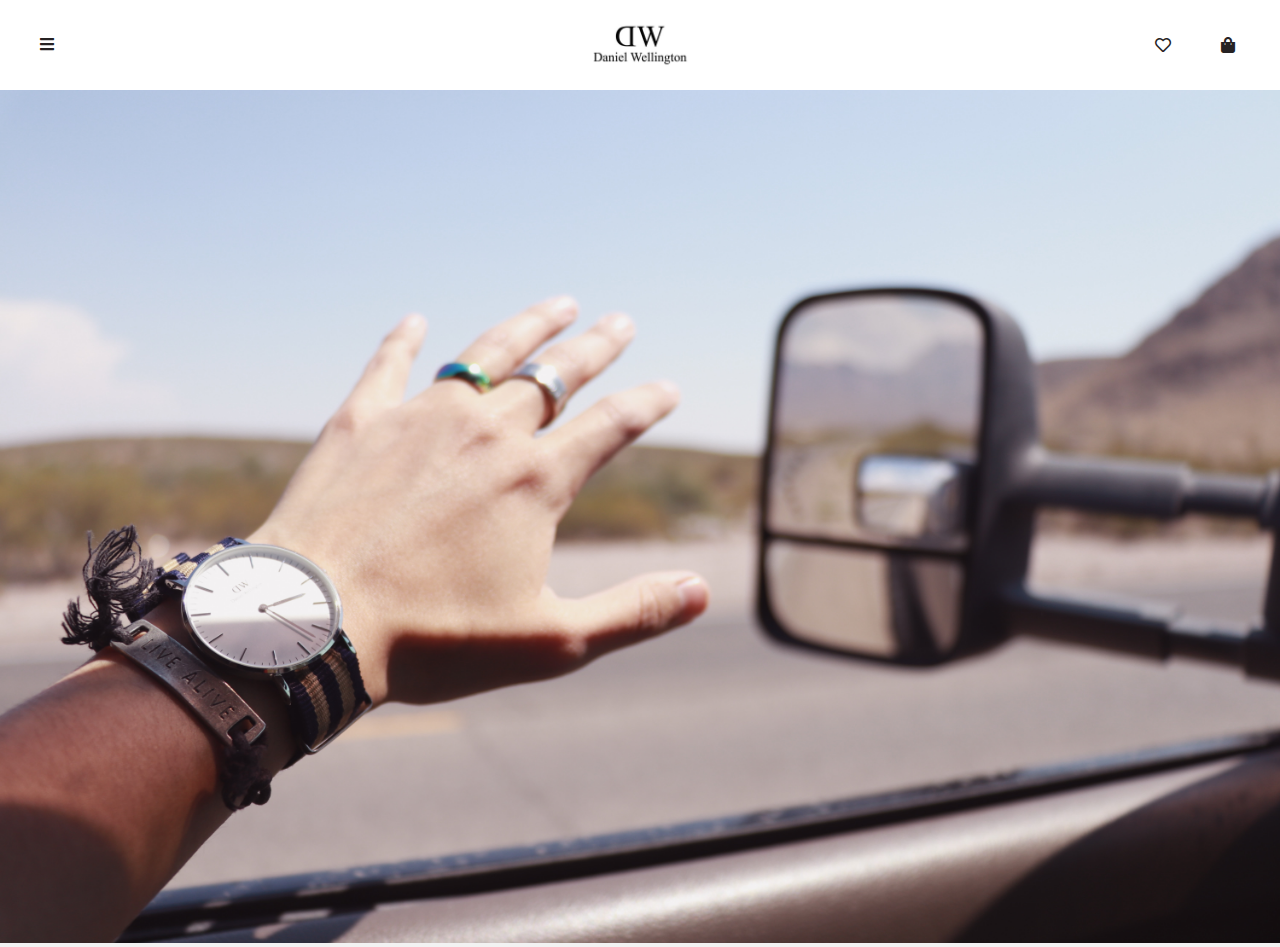
==== Diego/index.html @ c0110bb1 "diego" ====
<!DOCTYPE html>
<html lang="en">
<head>
    <meta charset="UTF-8">
    <meta name="viewport" content="width=device-width, initial-scale=1.0">
    <meta http-equiv="X-UA-Compatible" content="ie=edge">
    <title>Document</title>
    <link rel="stylesheet" href="../icons/css/solid.css">
    <link rel="stylesheet" href="../icons/css/fontawesome.css">
    <link rel="stylesheet" href="../icons/css/brands.css">
    <link rel="stylesheet" href="../icons/css/regular.css">
    <style>
        /*ESTILO GENERAL*/
        body, html{
            margin: 0;
            padding: 0;
            height: 100vh;
            background-color: #F2F2F2;

        }
        *{
            box-sizing: border-box;
        }
        /*ESTILO PARA LA CABECERA*/
        .cabecera{
            
            display: flex;
            justify-content: space-between;
            align-items: center;
            height: 10vh;
            width: 100%;
            background-color: #fff;
            -webkit-box-shadow: 0px 6px 22px -12px rgba(0,0,0,0.75);
            -moz-box-shadow: 0px 6px 22px -12px rgba(0,0,0,0.75);
            box-shadow: 0px 6px 22px -12px rgba(0,0,0,0.75);

        }
        .cabecera .logo img{
            height: 58px;
    
        }
        .botonesCabecera{
            width: 150px;
            display: flex;
            justify-content: space-around;
            color: #262223;
            padding-right: 20px;
        }
        .auxiliar{
            width: 150px;
            color: #262223;
            padding-left: 40px;
        }
        .fa-heart, .fa-shopping-bag, .fa-bars{
            transition: all .2s ease;
        }
        .fa-heart:hover, .fa-shopping-bag:hover, .fa-bars:hover {
            transform: scale(1.8);
            color: #A68A68;

        }
        .fondoIndex{
            width: 100%;
        }

    </style>
</head>
<body>

    
    <div class="contenedor">
        <div class="cabecera">
            <div class="auxiliar"><i class="fas fa-bars"></i></div>
            <div class="logo"><img src="../img/logo.png" alt="Daniel Wellington"></div>
            <div class="botonesCabecera"><i class="far fa-heart"></i><i class="fas fa-shopping-bag"></i></div>
        </div>
        <div class="cuerpo">
            <img class="fondoIndex" src="../img/fondoIndex.jpg" alt="">
        </div>
    </div>
    
</body>
</html>
---- icons/css/solid.css ----
/*!
 * Font Awesome Free 5.11.2 by @fontawesome - https://fontawesome.com
 * License - https://fontawesome.com/license/free (Icons: CC BY 4.0, Fonts: SIL OFL 1.1, Code: MIT License)
 */
@font-face {
  font-family: 'Font Awesome 5 Free';
  font-style: normal;
  font-weight: 900;
  font-display: auto;
  src: url("../webfonts/fa-solid-900.eot");
  src: url("../webfonts/fa-solid-900.eot?#iefix") format("embedded-opentype"), url("../webfonts/fa-solid-900.woff2") format("woff2"), url("../webfonts/fa-solid-900.woff") format("woff"), url("../webfonts/fa-solid-900.ttf") format("truetype"), url("../webfonts/fa-solid-900.svg#fontawesome") format("svg"); }

.fa,
.fas {
  font-family: 'Font Awesome 5 Free';
  font-weight: 900; }
---- icons/css/brands.css ----
/*!
 * Font Awesome Free 5.11.2 by @fontawesome - https://fontawesome.com
 * License - https://fontawesome.com/license/free (Icons: CC BY 4.0, Fonts: SIL OFL 1.1, Code: MIT License)
 */
@font-face {
  font-family: 'Font Awesome 5 Brands';
  font-style: normal;
  font-weight: normal;
  font-display: auto;
  src: url("../webfonts/fa-brands-400.eot");
  src: url("../webfonts/fa-brands-400.eot?#iefix") format("embedded-opentype"), url("../webfonts/fa-brands-400.woff2") format("woff2"), url("../webfonts/fa-brands-400.woff") format("woff"), url("../webfonts/fa-brands-400.ttf") format("truetype"), url("../webfonts/fa-brands-400.svg#fontawesome") format("svg"); }

.fab {
  font-family: 'Font Awesome 5 Brands'; }
---- icons/css/regular.css ----
/*!
 * Font Awesome Free 5.11.2 by @fontawesome - https://fontawesome.com
 * License - https://fontawesome.com/license/free (Icons: CC BY 4.0, Fonts: SIL OFL 1.1, Code: MIT License)
 */
@font-face {
  font-family: 'Font Awesome 5 Free';
  font-style: normal;
  font-weight: 400;
  font-display: auto;
  src: url("../webfonts/fa-regular-400.eot");
  src: url("../webfonts/fa-regular-400.eot?#iefix") format("embedded-opentype"), url("../webfonts/fa-regular-400.woff2") format("woff2"), url("../webfonts/fa-regular-400.woff") format("woff"), url("../webfonts/fa-regular-400.ttf") format("truetype"), url("../webfonts/fa-regular-400.svg#fontawesome") format("svg"); }

.far {
  font-family: 'Font Awesome 5 Free';
  font-weight: 400; }
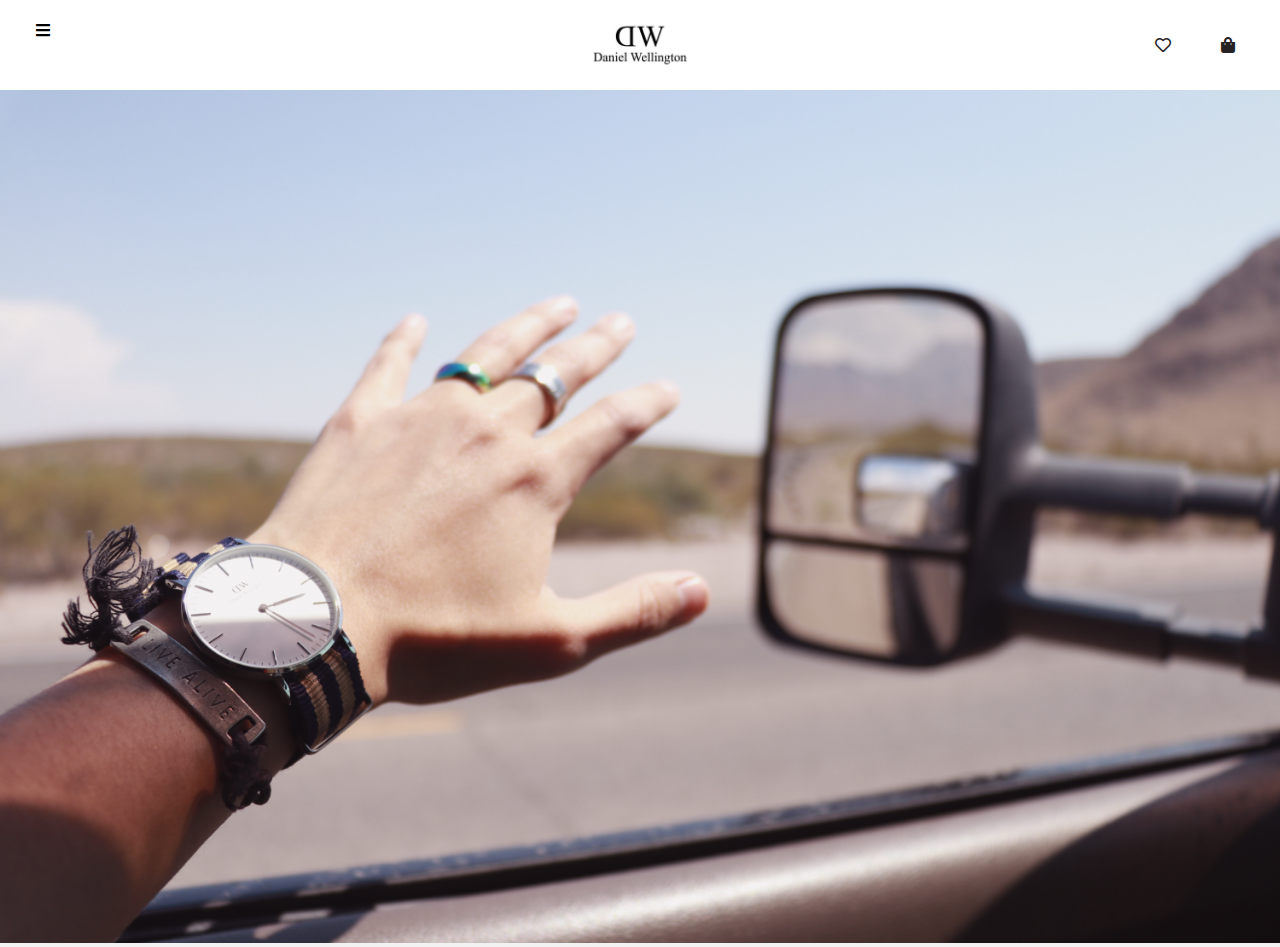
==== commit 092d0801: "diego" ====
--- a/Diego/index.html
+++ b/Diego/index.html
@@ -54,6 +54,11 @@
         .fa-heart, .fa-shopping-bag, .fa-bars{
             transition: all .2s ease;
         }
+        .fa-bars{
+            padding-left: 80px;
+            top: 40px;
+            
+        }
         .fa-heart:hover, .fa-shopping-bag:hover, .fa-bars:hover {
             transform: scale(1.8);
             color: #A68A68;
@@ -62,15 +67,47 @@
         .fondoIndex{
             width: 100%;
         }
+        /*ESTILO BARRA NAVEGADOR */
+        .sidenav .etiqueta{
+            position: absolute;
+            left: -120px;
+            transition: 0.3s;
+            width: 170px;
+            height: 100%;
+            text-decoration: none;
+            
 
+        }
+        .etiqueta{
+            position: absolute;
+            color: rgb(0, 0, 0);
+            opacity: 1;
+            background: linear-gradient(to right, rgb(0, 0, 0) 70%, rgb(0, 0, 0) 70%, rgba(255, 255, 255, 0) 70%, rgba(255, 255, 255, 0) 70%);
+            top: 22px;
+            
+            text-align: right;
+        }
+
+        .menu{
+            opacity: 0;
+            background-color: red;
+        }
+        
+        .sidenav .etiqueta:hover {
+            opacity:0.7;
+            left: 0;
+        }
     </style>
 </head>
 <body>
 
-    
+    <div id="panelNavegacion" class="sidenav">
+        <a class="etiqueta" href="#"><i class="fas fa-bars"></i></a>
+        <div class="menu"></div>
+      </div>
     <div class="contenedor">
         <div class="cabecera">
-            <div class="auxiliar"><i class="fas fa-bars"></i></div>
+            <div class="auxiliar"></div>
             <div class="logo"><img src="../img/logo.png" alt="Daniel Wellington"></div>
             <div class="botonesCabecera"><i class="far fa-heart"></i><i class="fas fa-shopping-bag"></i></div>
         </div>
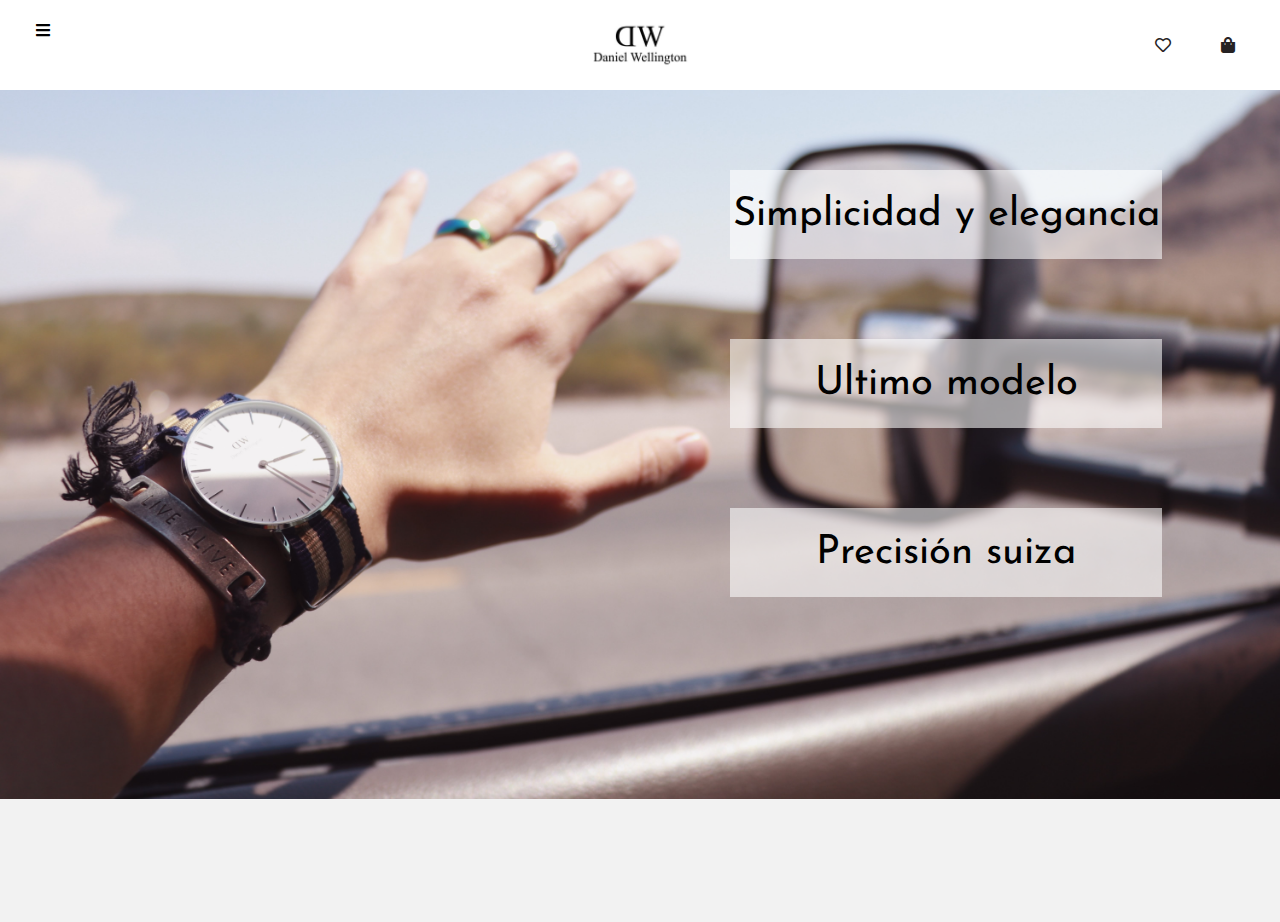
==== commit e1c825de: "diego" ====
--- a/Diego/index.html
+++ b/Diego/index.html
@@ -9,6 +9,7 @@
     <link rel="stylesheet" href="../icons/css/fontawesome.css">
     <link rel="stylesheet" href="../icons/css/brands.css">
     <link rel="stylesheet" href="../icons/css/regular.css">
+    <link href="https://fonts.googleapis.com/css?family=Josefin+Sans:300|Nothing+You+Could+Do&display=swap" rel="stylesheet">
     <style>
         /*ESTILO GENERAL*/
         body, html{
@@ -16,6 +17,7 @@
             padding: 0;
             height: 100vh;
             background-color: #F2F2F2;
+            font-family: 'Josefin Sans', sans-serif;
 
         }
         *{
@@ -57,6 +59,7 @@
         .fa-bars{
             padding-left: 80px;
             top: 40px;
+            
             
         }
         .fa-heart:hover, .fa-shopping-bag:hover, .fa-bars:hover {
@@ -96,6 +99,86 @@
         .sidenav .etiqueta:hover {
             opacity:0.7;
             left: 0;
+        }
+        /* ESTILO CUERPO */
+        .cuerpo{
+            display: flex;
+            flex-direction: row;
+        }
+        .principalDerecha{
+            display: flex;
+            flex-direction: column;
+        }
+        .anuncios{
+            display: flex;
+            flex-direction: row;
+            position: absolute;
+        }
+        .principalIzquierda{
+            width: 50vw;
+        }
+        .principalDerecha{
+            padding-top: 40px;
+            margin-left: 50px;
+            width: 40vw;
+            display: flex;
+            justify-content: center;
+            align-content: center;
+        }
+        .anuncio1, .anuncio2, .anuncio3{
+            
+           
+            border: 0px solid #000000;
+            background-color: rgba(255, 255, 255, 0.568);
+            margin: 40px;
+            position: relative;
+            font-size: 40px;
+            text-align: center;
+        }
+        .anuncio1{
+            display: flex;
+            height: 89px;
+            align-items: center;
+            justify-content: center;
+            animation-name: entrada1;
+            animation-duration: 1s;
+            animation-timing-function: ease;
+            
+        }
+        
+        .anuncio2{
+            display: flex;
+            height: 89px;
+            align-items: center;
+            justify-content: center;
+            animation-name: entrada1;
+            animation-duration: 1.5s;
+            animation-timing-function: ease;
+        }
+        .anuncio3{
+            display: flex;
+            height: 89px;
+            align-items: center;
+            justify-content: center;
+            animation-name: entrada1;
+            animation-duration: 2s;
+            animation-timing-function: ease;
+        }
+        @keyframes entrada1 {
+            0%{
+                right: -20px;
+            }
+            25%{
+                right: 20px;
+            }
+            50%{
+                right: -20px;
+            }
+            100%{
+                right: 0;
+            }
+        }
+        
         }
     </style>
 </head>
@@ -113,6 +196,16 @@
         </div>
         <div class="cuerpo">
             <img class="fondoIndex" src="../img/fondoIndex.jpg" alt="">
+            <div class="anuncios">
+                <div class="principalIzquierda"></div>
+
+                <div class="principalDerecha">
+                    <div class="anuncio1">Simplicidad y elegancia</div>
+                    <div class="anuncio2">Ultimo modelo</div>
+                    <div class="anuncio3">Precisión suiza</div>
+                </div>
+            </div>
+            
         </div>
     </div>
     
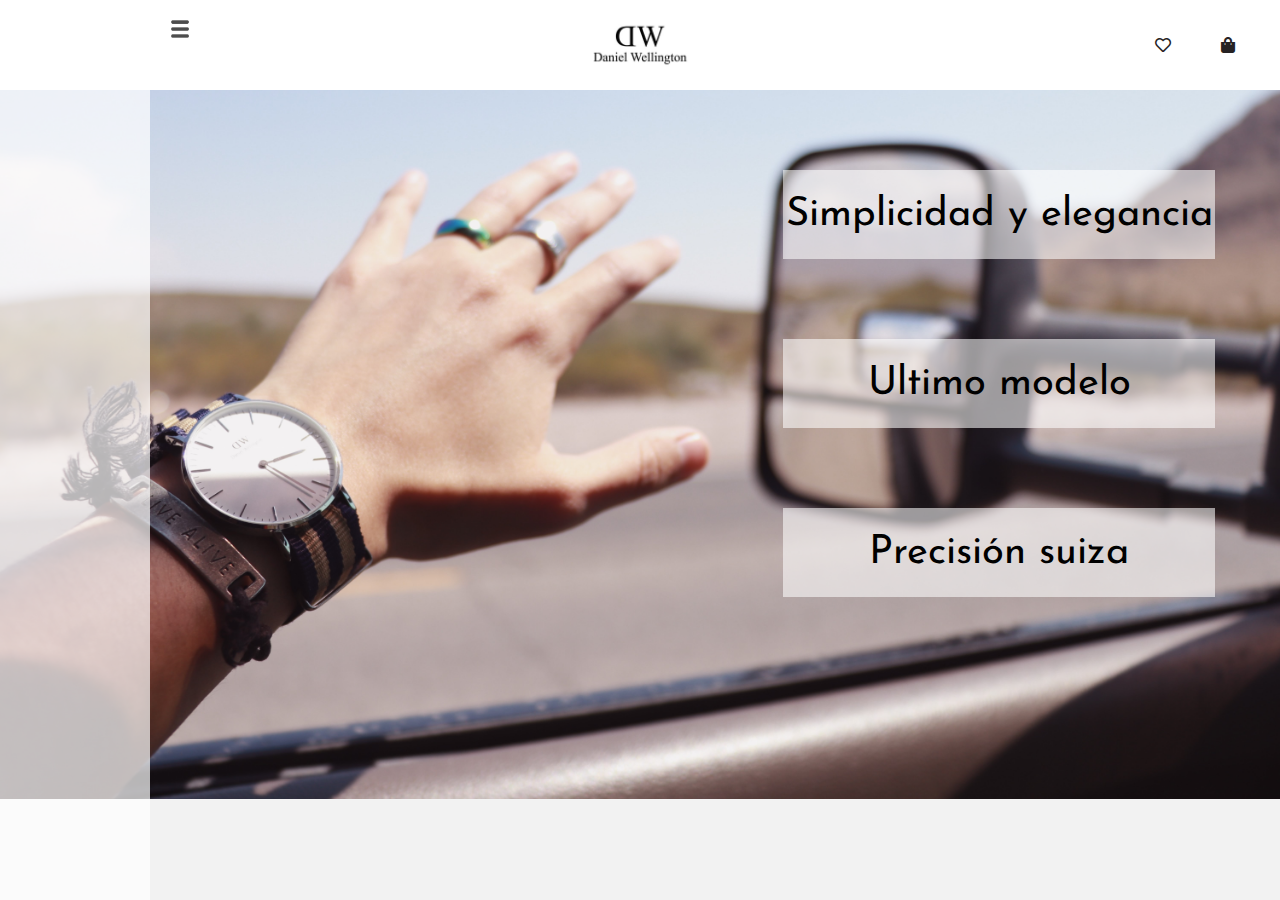
==== commit 866bb5f3: "diego" ====
--- a/Diego/index.html
+++ b/Diego/index.html
@@ -56,12 +56,6 @@
         .fa-heart, .fa-shopping-bag, .fa-bars{
             transition: all .2s ease;
         }
-        .fa-bars{
-            padding-left: 80px;
-            top: 40px;
-            
-            
-        }
         .fa-heart:hover, .fa-shopping-bag:hover, .fa-bars:hover {
             transform: scale(1.8);
             color: #A68A68;
@@ -73,29 +67,33 @@
         /*ESTILO BARRA NAVEGADOR */
         .sidenav .etiqueta{
             position: absolute;
-            left: -120px;
+            left: -150px;
             transition: 0.3s;
             width: 170px;
             height: 100%;
             text-decoration: none;
-            
-
         }
         .etiqueta{
-            position: absolute;
+            
             color: rgb(0, 0, 0);
             opacity: 1;
-            background: linear-gradient(to right, rgb(0, 0, 0) 70%, rgb(0, 0, 0) 70%, rgba(255, 255, 255, 0) 70%, rgba(255, 255, 255, 0) 70%);
-            top: 22px;
+            background: linear-gradient(to right, rgb(255, 255, 255) 88%, rgb(255, 255, 255) 88%, rgba(255, 255, 255, 0) 88%, rgba(255, 255, 255, 0) 88%);
             
             text-align: right;
         }
-
+        .etiqueta img{
+            margin-top: 15px;
+            position: absolute;
+            
+        }
         .menu{
             opacity: 0;
             background-color: red;
         }
-        
+        .menu:hover{
+            opacity: 1;
+            background-color: red;
+        }
         .sidenav .etiqueta:hover {
             opacity:0.7;
             left: 0;
@@ -112,16 +110,17 @@
         .anuncios{
             display: flex;
             flex-direction: row;
+            right: 25px;
+            
             position: absolute;
         }
-        .principalIzquierda{
-            width: 50vw;
-        }
+        
         .principalDerecha{
             padding-top: 40px;
             margin-left: 50px;
             width: 40vw;
             display: flex;
+            
             justify-content: center;
             align-content: center;
         }
@@ -179,15 +178,14 @@
             }
         }
         
-        }
+        
     </style>
 </head>
 <body>
 
     <div id="panelNavegacion" class="sidenav">
-        <a class="etiqueta" href="#"><i class="fas fa-bars"></i></a>
-        <div class="menu"></div>
-      </div>
+        <a class="etiqueta" href="#"><img width="20px" height="28px"src="../img/menu.png"></a>
+    <div class="menu"></div>
     <div class="contenedor">
         <div class="cabecera">
             <div class="auxiliar"></div>
@@ -197,7 +195,6 @@
         <div class="cuerpo">
             <img class="fondoIndex" src="../img/fondoIndex.jpg" alt="">
             <div class="anuncios">
-                <div class="principalIzquierda"></div>
 
                 <div class="principalDerecha">
                     <div class="anuncio1">Simplicidad y elegancia</div>
